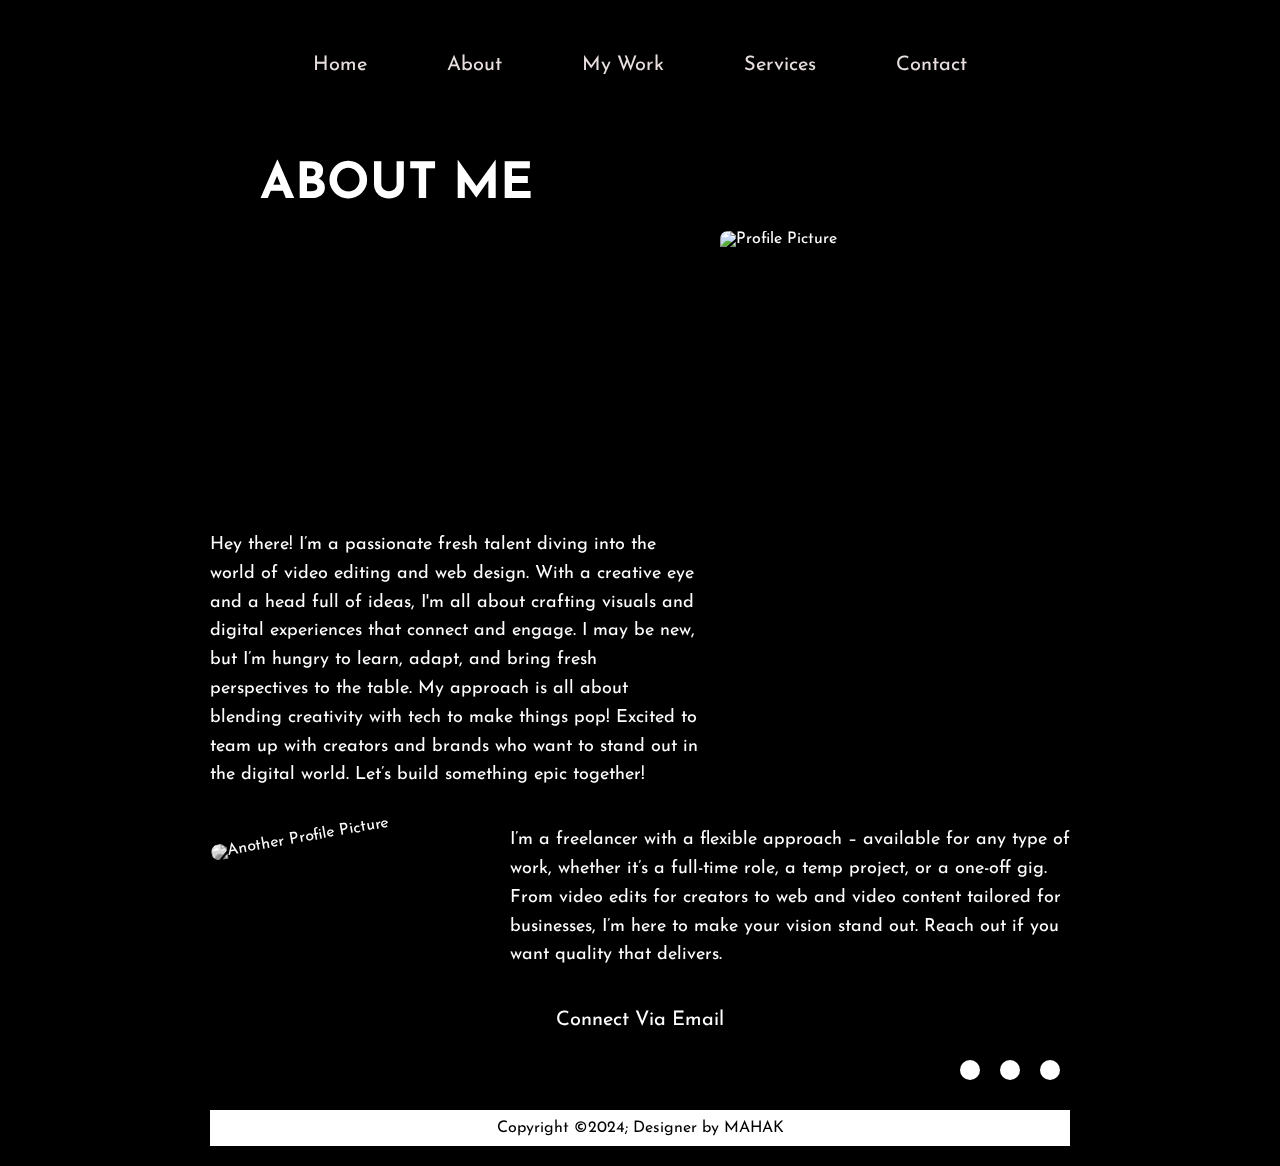
==== About me.html @ 9c8b2134 "Add files via upload" ====
<!DOCTYPE html>
<html lang="en">
<head>
    <meta charset="UTF-8">
    <meta name="viewport" content="width=device-width, initial-scale=1.0">
    <link rel="preconnect" href="https://fonts.googleapis.com">
<link rel="preconnect" href="https://fonts.gstatic.com" crossorigin>
<link href="https://fonts.googleapis.com/css2?family=Josefin+Sans:ital,wght@0,100..700;1,100..700&family=Yellowtail&display=swap" rel="stylesheet">
<link rel="preconnect" href="https://fonts.googleapis.com">
<link rel="preconnect" href="https://fonts.gstatic.com" crossorigin>
<link href="https://fonts.googleapis.com/css2?family=Dancing+Script:wght@400..700&family=Josefin+Sans:ital,wght@0,100..700;1,100..700&family=Yellowtail&display=swap" rel="stylesheet">
<link rel="stylesheet" href="https://cdnjs.cloudflare.com/ajax/libs/font-awesome/6.6.0/css/all.min.css" integrity="sha512-Kc323vGBEqzTmouAECnVceyQqyqdsSiqLQISBL29aUW4U/M7pSPA/gEUZQqv1cwx4OnYxTxve5UMg5GT6L4JJg==" crossorigin="anonymous" referrerpolicy="no-referrer" />
<link rel="apple-touch-icon" sizes="180x180" href="favicon_io/apple-touch-icon.png">
<link rel="icon" type="image/png" sizes="32x32" href="favicon_io/favicon-32x32.png">
<link rel="icon" type="image/png" sizes="16x16" href="favicon_io/favicon-16x16.png">
<link rel="manifest" href="/site.webmanifest">
    <title>About Me | V V</title>
    <style>
        /* General reset */
        * {
            margin: 0;
            padding: 0;
            box-sizing: border-box;
        }

        body {
            font-family: "Josefin Sans", sans-serif;
            display: flex;
            justify-content: center;
            align-items: center;
            min-height: 100vh;
            background-color: #000000;
            color: #ffffff;
        }

        .navbar {
            display: flex;
            justify-content: center;
            align-items: center;
            backdrop-filter: blur(10px); /* Blur effect */
            padding: 20px 30px;
            border-radius: 15px; /* Rounded corners */
            position: relative;
            z-index: 10;
        }

        .navbar a {
            color: #e8dfdf; /* White text color */
            text-decoration: none;
            padding: 15px 25px;
            margin: 0 15px;
            font-size: 20px;
            position: relative;
            overflow: hidden;
            transition: color 0.3s;
        }

        .navbar a::after {
            content: '';
            position: absolute;
            left: 50%;
            bottom: 0;
            width: 100%;
            height: 2px;
            background: #ff8c00; /* Underline color */
            transform: translateX(-50%) scaleX(0);
            transition: transform 0.3s ease;
        }

        .navbar a:hover::after {
            transform: translateX(-50%) scaleX(1);
        }


        /* Main container */
        .container {
            max-width: 900px;
            padding: 20px;
            text-align: left;
        }

        /* Title styling */
        .title {
            font-size: 50px;
            font-weight: bold;
            margin-bottom: 20px;
            margin-left: 50px;
            margin-top: 50px;
        }
        

        /* Flex layout for main content */
        .content {
            display: flex;
            align-items: flex-start;
            gap: 20px;
            flex-wrap: wrap; /* Allow items to wrap */
        }

        .text {
            font-size: 18px;
            line-height: 1.6;
            flex: 1;
            padding-top: 300px;
            padding-right: 0px;
            margin-right: 0px;
        }

        .peragraph{
            font-size: 18px;
            line-height: 1.6;
            flex: 1;
            padding-top: 0px;
            margin-left: 300px;
            padding-right: 0px;
            margin-right: 0px;
        }
        /* Image styling */
        .image-right {
            flex-shrink: 0;
            width: 350px;
            height: 250px;
            border-radius: 8px;
            overflow: hidden;
        }

        /* Tilted image styling */
        .tilted-image {
            margin-top: 20px;
            width: 150px;
            transform: rotate(-10deg);
            filter: grayscale(100%);
            border-radius: 8px;
            position: relative;
            top: 20px;
            right: 0;
        }
.footercontainer{
    width: 100%;
    padding: 20px 0;
}
.socialicons{
    display: flex;
    justify-content: right;
    margin-top: 10px;
}
.socialicons a{
    text-decoration: none;
    padding: 10px;
    background-color: white;
    margin: 10px;
    border-radius: 50%;
    transition: background-color 0.3s;
}
.socialicons a i{
    font-size: 20px;
    color: black;
    opacity: 0.9;
}
.socialicons a:hover{
    background-color: #111;
    transition: 0.5s;
}
.socialicons a:hover i{
    color: white;
    transition: 0.5s;
}
.footerbottom{
    padding: 10px 0;
    text-align: center;
    background-color: white;
    
}
.footerbottom p{
    color: black;
    font-size: medium;
}
.designer{
    opacity: 0.7;
    text-transform: uppercase;
    letter-spacing: 1px;
    font-weight: 400;
    margin: 0px 5px;
}
/* New styles for the video background */
.video-background {
            position: fixed;
            top: 0;
            left: 0;
            width: 100%;
            height: 100%;
            object-fit: cover; /* Ensures the video covers the entire screen */
            z-index: -1; /* Puts the video behind all other content */
            opacity: 0.5; /* Optional: adjust transparency */
        }
a.tooltips{
    color: rgb(255, 255, 255);
    font-size: 20px;
    text-decoration: none;
    border-bottom: #ff8c00;
    padding: 5px 15px;
    cursor: pointer;
    position: relative;
    z-index: 2;
}
a.tooltips::before{
    position: absolute;
    content: attr(data-info);
    color: #fff;
    background-color: black;
    width: 100%;
    text-align: center;
    font-size: 20px;
    padding: 5px 0;
    border-radius: 5px;
    opacity: 0;
    transition: 0.2s all cubic-bezier(0.175, 0.885, 0.32, 1.275);
}
a.tooltips::after{
    position: absolute;
    content: '';
    border-left: transparent solid 15px;
    border-right: transparent solid 15px;
    border-top: rgba(14,14,14,0.8) solid 15px;
    left: 42%;
    opacity: 0;
    transition: 0.1s all cubic-bezier(0.175, 0.885, 0.32, 1.275);
    transform: translateY(-30px);
}
a.tooltips:hover::before{
    opacity: 1;
    transform: translateY(-57px);
}
a.tooltips:hover::after{
    opacity: 1;
    transform: translateY(-17px);
}
section{
    position: relative;
    top: auto;
    margin: 20px 0; /* Add some margin for spacing */
    text-align: center; /* Center-align for better visibility */
    z-index: 2; /* Ensures it appears above the video */
}
/* Responsive Styles */
        @media (max-width: 768px) {
            .title {
                font-size: 36px;
                margin: 20px;
                text-align: center;
            }

            .content {
                flex-direction: column;
                align-items: center;
            }

            .image-right {
                width: 80%;
                height: auto;
            }

            .text {
                font-size: 16px;
                padding-top: 10px;
                text-align: center;
            }

            .peragraph{
                font-size: 16px;
                padding-top: 20px;
                text-align: center;
            }

            .navbar a {
                padding: 10px 15px;
                font-size: 18px;
            }

            .socialicons {
                justify-content: center;
            }

            .tilted-image {
                position: relative;
                top: 20px;
                right: 0;
                margin-top: 10px;
                width: 120px;
            }
        }

        @media (max-width: 480px) {
            .navbar a {
                font-size: 16px;
                padding: 8px 10px;
            }

            .title {
                font-size: 28px;
            }

            .text {
                font-size: 14px;
            }
        }
    </style>
</head>
<body>
    <!-- Video background element -->
    <video class="video-background" autoplay loop muted>
        <source src="video/video.mp4" type="video/mp4">
        Your browser does not support the video tag.
    </video>
    <div class="container">
        <!-- Title -->
         <div class="navbar">
        <a href="index.html">Home</a>
        <a href="About me.html">About</a>
        <a href="my work.html">My Work</a>
        <a href="services.html">Services</a>
        <a href="contact.html">Contact</a>
        <div class="wave"></div>
    </div>
        <div class="title">ABOUT ME</div>

        <!-- Main Content Section with Text and Right Image -->
        <div class="content">
            <!-- Text Section -->
            <p class="text">
                Hey there! I’m a passionate fresh talent diving into the world of video editing and web design. With a creative eye and a head full of ideas, I'm all about crafting visuals and digital experiences that connect and engage. I may be new, but I’m hungry to learn, adapt, and bring fresh perspectives to the table. My approach is all about blending creativity with tech to make things pop! Excited to team up with creators and brands who want to stand out in the digital world. Let’s build something epic together!
            </p>

            <!-- Right Image -->
            <img src="img/about me 1.jpg" alt="Profile Picture" class="image-right">
        </div>
          
        <!-- Tilted Image Below -->
        <img src="img/about me 2.jpg" alt="Another Profile Picture" class="tilted-image">
        <p class="peragraph">
            I’m a freelancer with a flexible approach – available for any type of work, whether it’s a full-time role, a temp project, or a one-off gig. From video edits for creators to web and video content tailored for businesses, I’m here to make your vision stand out. Reach out if you want quality that delivers.
          </p>
        <footer>
            <div class="footercontainer">
                <section>
                <a href="mailto:tittalmahak123@gmail.com" data-info="Email me" class="tooltips">Connect Via Email</a>
            </section>
                <div class="socialicons">
                
                <a href="https://www.snapchat.com/add/jeon_mahak97?share_id=YJ3gB0Kv_eQ&locale=en-US" target="_blank"><i class="fa-brands fa-snapchat"></i></a>
                <a href="https://www.youtube.com/@blcheven8732" target="_blank"><i class="fa-brands fa-youtube"></i></a>
                <a href="https://pin.it/4kA7AKbS1" target="_blank"><i class="fa-brands fa-pinterest"></i></a>
            </div>
            </div>
            <div class="footerbottom">
                <p>Copyright &copy;2024; Designer by <span class="Designer">MAHAK</span></p>
            </div>
            </footer>
    </div>
    
</body>
</html>
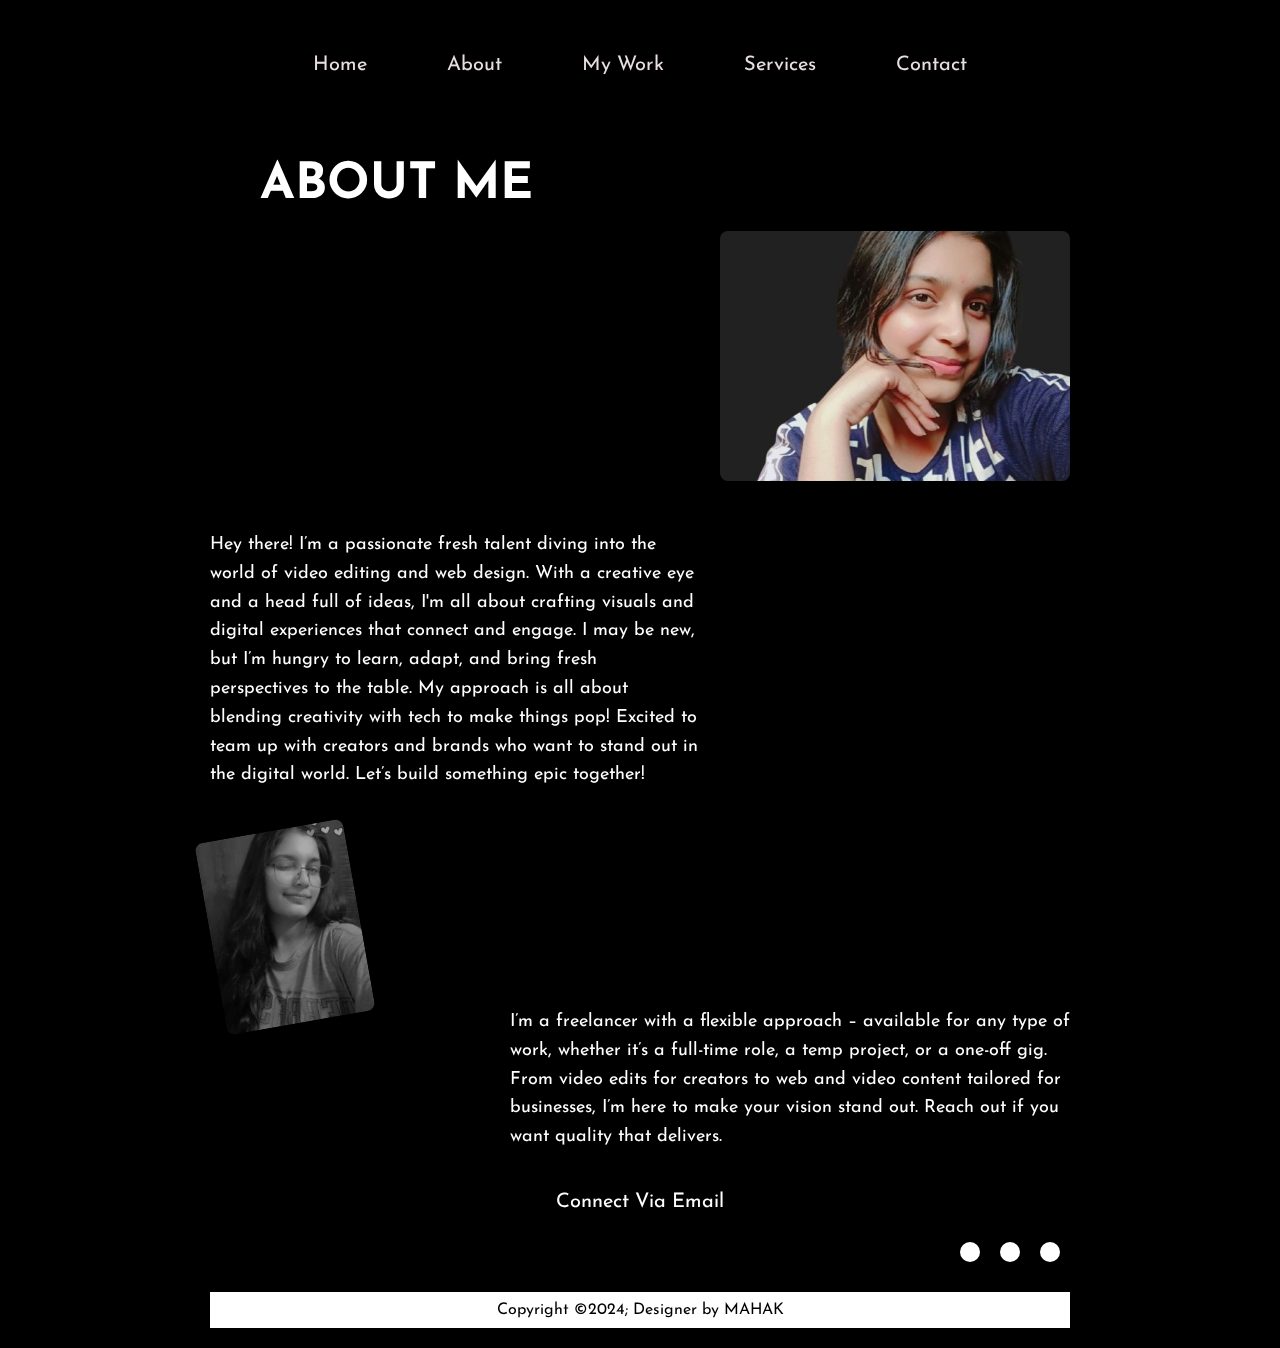
==== commit b00bb840: "Update About me.html" ====
--- a/About me.html
+++ b/About me.html
@@ -309,7 +309,7 @@
 <body>
     <!-- Video background element -->
     <video class="video-background" autoplay loop muted>
-        <source src="video/video.mp4" type="video/mp4">
+        <source src="video.mp4" type="video/mp4">
         Your browser does not support the video tag.
     </video>
     <div class="container">
@@ -332,18 +332,18 @@
             </p>
 
             <!-- Right Image -->
-            <img src="img/about me 1.jpg" alt="Profile Picture" class="image-right">
+            <img src="about me 1.jpg" alt="Profile Picture" class="image-right">
         </div>
           
         <!-- Tilted Image Below -->
-        <img src="img/about me 2.jpg" alt="Another Profile Picture" class="tilted-image">
+        <img src="about me 2.jpg" alt="Another Profile Picture" class="tilted-image">
         <p class="peragraph">
             I’m a freelancer with a flexible approach – available for any type of work, whether it’s a full-time role, a temp project, or a one-off gig. From video edits for creators to web and video content tailored for businesses, I’m here to make your vision stand out. Reach out if you want quality that delivers.
           </p>
         <footer>
             <div class="footercontainer">
                 <section>
-                <a href="mailto:tittalmahak123@gmail.com" data-info="Email me" class="tooltips">Connect Via Email</a>
+                <a href="mailto:vividlyyours1295@gmail.com" data-info="Email me" class="tooltips">Connect Via Email</a>
             </section>
                 <div class="socialicons">
                 
